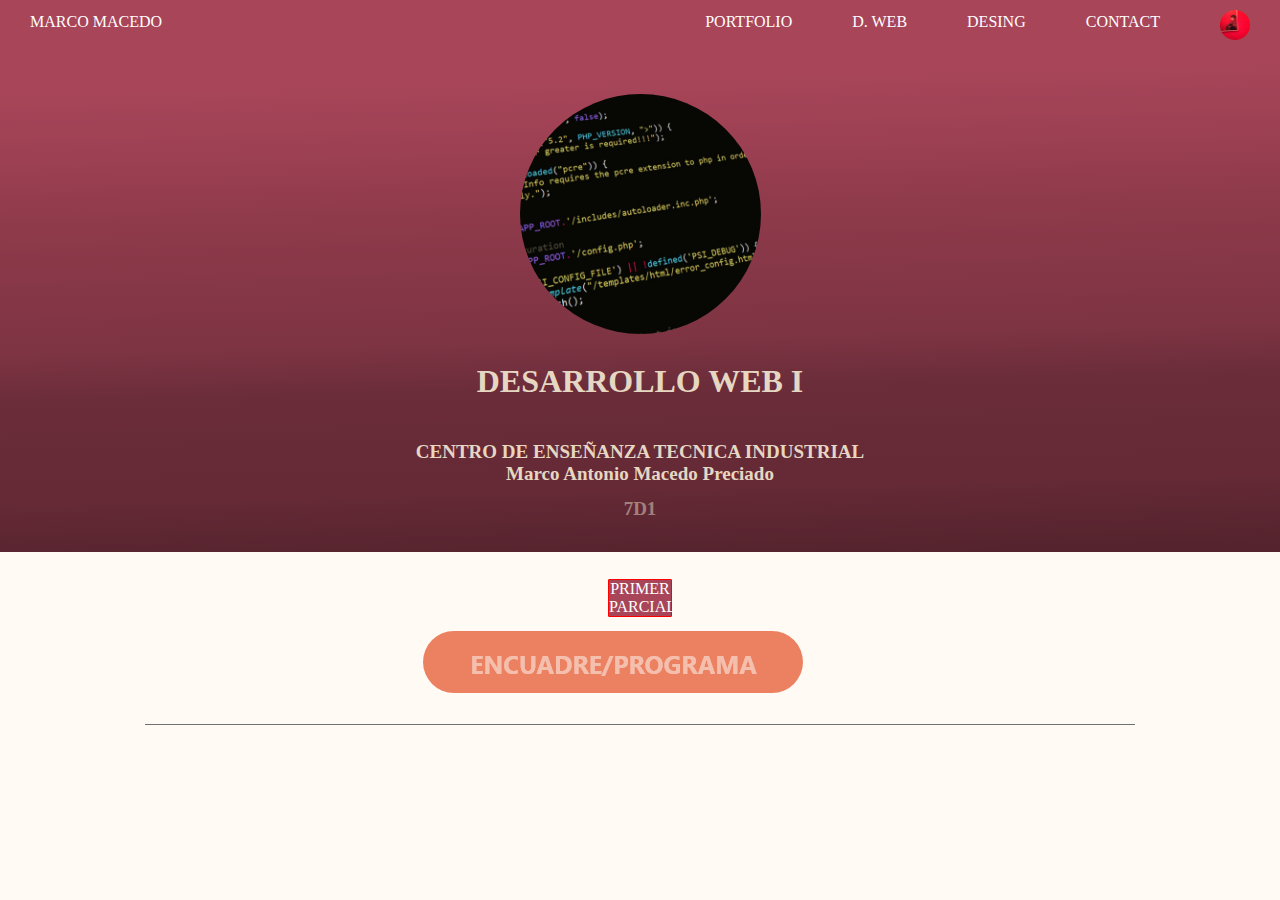
==== parcial_2.html @ 0c16402a "Version de botones" ====
<!DOCTYPE html>

<html lang="en">
	<head>
		<meta charset="utf-8">
		<title>Parcial 2</title>
		<link rel="stylesheet" href="dw_styles.css">
		<link rel="stylesheet" href="parcial_2_styles.css">
	</head>
	<body>
		<header class="header">
        <nav>
          <ol>
            <li class="li_name">
              <a href="index.html"> MARCO MACEDO </a>
            </li>
            <div class="header_right">

            <li>
              <a href="index.html"> PORTFOLIO </a>
            </li>
            <li>
              <a href="d_web.html"> D. WEB </a>
            </li>
            <li>
              <a> DESING </a>
            </li>
            <li>
              <a> CONTACT </a>
            <li>
              <figure>
                <img src="resources/me.png" alt="imagen" class="me_small">
               </figure>
            </li>
            </div>
          </ol>
        </nav>
    	</header>
	</body>
	<hero>
      <div class="hero_top">
        <figure class="img_page">
          <img src="resources/web.png" alt="Code image">
        </figure>
        <h1>Desarrollo web i</h1>
        <h2>Centro de Enseñanza Tecnica Industrial</h2>
        <h3>Marco Antonio Macedo Preciado </h3>
        <h4>7D1</h4>
      </div>
    </hero>
    <nav class="sections">
      <div class="boton_section">

      <div class="partial_section">
      <!--
      <a href="d_web.html" class="boton1"><img src="resources/p1.png" alt="Primer parcial"></a>
      <a href="#" class="boton2"><img src="resources/p2.png" alt="Segundo parcial"></a>
      <a href="#" class="boton3"><img src="resources/p3.png" alt="Tercer parcial"></a>
	  -->
	  <a href="d_web.html" class="boton1">Primer parcial</a>

      </div>
      <div class="program">
          <a href="articles/programa.html" class="boton3"><img src="resources/encuadre.png" alt="Encuadre/Progama"></a>
      </div>
      </div>
    </nav>

</html>
---- dw_styles.css ----
figure{
  margin-block-start: 0px;
margin-block-end: 0px;
margin-inline-start: 0px;
margin-inline-end: 0px;
}
h1,h2,h3,h4,h5,h6 {
  margin-block-start: 0;
    margin-block-end: 0;
    margin-inline-start: 0px;
    margin-inline-end: 0px;
    font-weight: normal;
}
a{
color:inherit;
text-decoration: none;
text-decoration-line: none;
text-decoration-style: initial;
text-decoration-color: initial;

}
body{
  margin: 0px 0px;
  background-color: #FFFAF3;
}
.header{
  background-color: #A84559;
  height: 50px;
}
.header_right{
    display: flex;
    align-items: center;
}
.header_right ol,li{
  justify-content:space-between;
}
.header ol{
  color: white;
  display: flex;
  margin-inline-start: 0;
  margin-inline-end: 0;
  margin-block-start: 0px;
  margin-block-end: 0;
  padding: 0;
  justify-content:space-between;
  align-items: center;
}
.header a{
  color: white;
    cursor: pointer;
    text-decoration: none;
    text-decoration-line: none;
    text-decoration-style: initial;
    text-decoration-color: initial;
}
.header li {
  margin: 0px 30px;
}
.header li, ol{
  list-style: none;
}
.header figure{
  margin-inline-start: 0;
  margin-inline-end: 0;
  margin-block-start: 0px;
  margin-block-end: 0;
}
.li_name{
  margin: 0px 0px 0px 20px;
}
.me_small{
  height: 30px;
  width: 30px;
  margin-top: 10px;
}
.hero_top{
  background-image: url(resources/red_hero_back.png);
  background-repeat: no-repeat;
  background-size: cover;
  color: #E6D7C2;
  display: flex;
  flex-direction: column;
  align-items: center;
  height: 502px;
}
.hero_top h1{
  text-transform: uppercase;
  font-weight: bold;
  font-size: 32px;
  margin-bottom: 41px;
}
.hero_top h2{
  text-transform: uppercase;
  font-weight: bold;
  font-size: 19px;
  /* margin-bottom: 20px; */
}
.hero_top h3{
  font-weight: bold;
  font-size: 19px;
  margin-bottom: 13px;
}
.hero_top h4{
  font-weight: bold;
  font-size: 19px;
  opacity: 0.5;
  margin-bottom: 45px;
}
.img_page{
  margin: 44px 0px 25px 0px;
}
.sections{
  display: flex;
justify-content: center;
}
.boton_section{
  margin-left: 141px;
  margin-right: 141px;
  border-bottom-style: solid;
  border-bottom-color: #707070;
  border-bottom-width: 1px;
      width: 990px;
}
.partial_section{
  display: flex;
  align-items: center;
 justify-content: center;
 margin-top: 27px;
}
.program {
  display: flex;
  align-items: center;
  justify-content: center;
  margin-top: 13.5px;
  margin-bottom: 27px;
}

.boton2, .boton3{
  margin-left: -54px;
}
.partial_section boton4{

}
.works_section{
  margin-left: 112px;
  margin-right: 67px;
}
.card{
  background-color: #E4E4E4;
  /* height: 284px; */
  margin-top: 35px;
  display: flex;
  align-items: center;
  border-radius: 37px;
}
.card h2{
  color:#616161;
  font-size: 39px;
  font-weight: bold;
}
.date{
  color: #616161;
  font-size: 19px;
  font-weight: regular;
  opacity: .65;
}
.card p{
  font-size: 19px;
  color:#616161;
  font-weight: regular;
}
div.post_image {
    height: 254.37px;
    width: 556.6px;
    background-repeat: no-repeat;
    background-position: 50%;
    border-radius: 37px;
    background-size: 100% auto;
      margin-left: 18px;

}
.card_left{
  margin-left: 36px;
}
---- parcial_2_styles.css ----
.boton1{
	border: 1px solid red;
	background: rgba(168,69,89,1);
	color: white;
	text-transform: uppercase;
	border-radius: 1px;
	width: 62px; 
	height: auto;
	text-align: center;
	

}
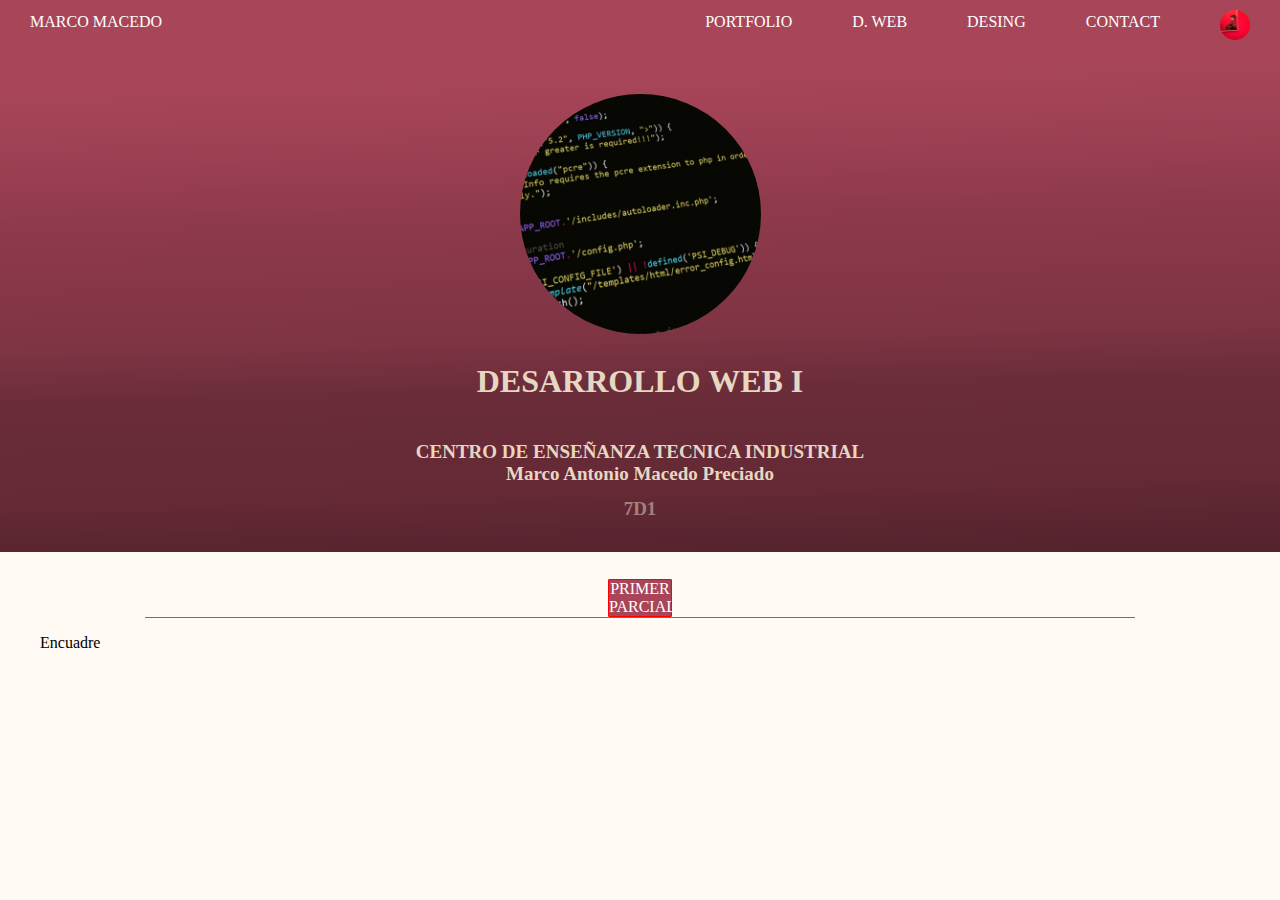
==== commit b0cfaa82: "articulo añadido" ====
--- a/parcial_2.html
+++ b/parcial_2.html
@@ -60,10 +60,11 @@
 	  <a href="d_web.html" class="boton1">Primer parcial</a>
 
       </div>
-      <div class="program">
-          <a href="articles/programa.html" class="boton3"><img src="resources/encuadre.png" alt="Encuadre/Progama"></a>
-      </div>
-      </div>
     </nav>
+		<section>
+		<ol>
+			<li><a href="articles/p2_css.html">Encuadre</a></li>
+		</ol>
+		</section>
 
-</html>+</html>
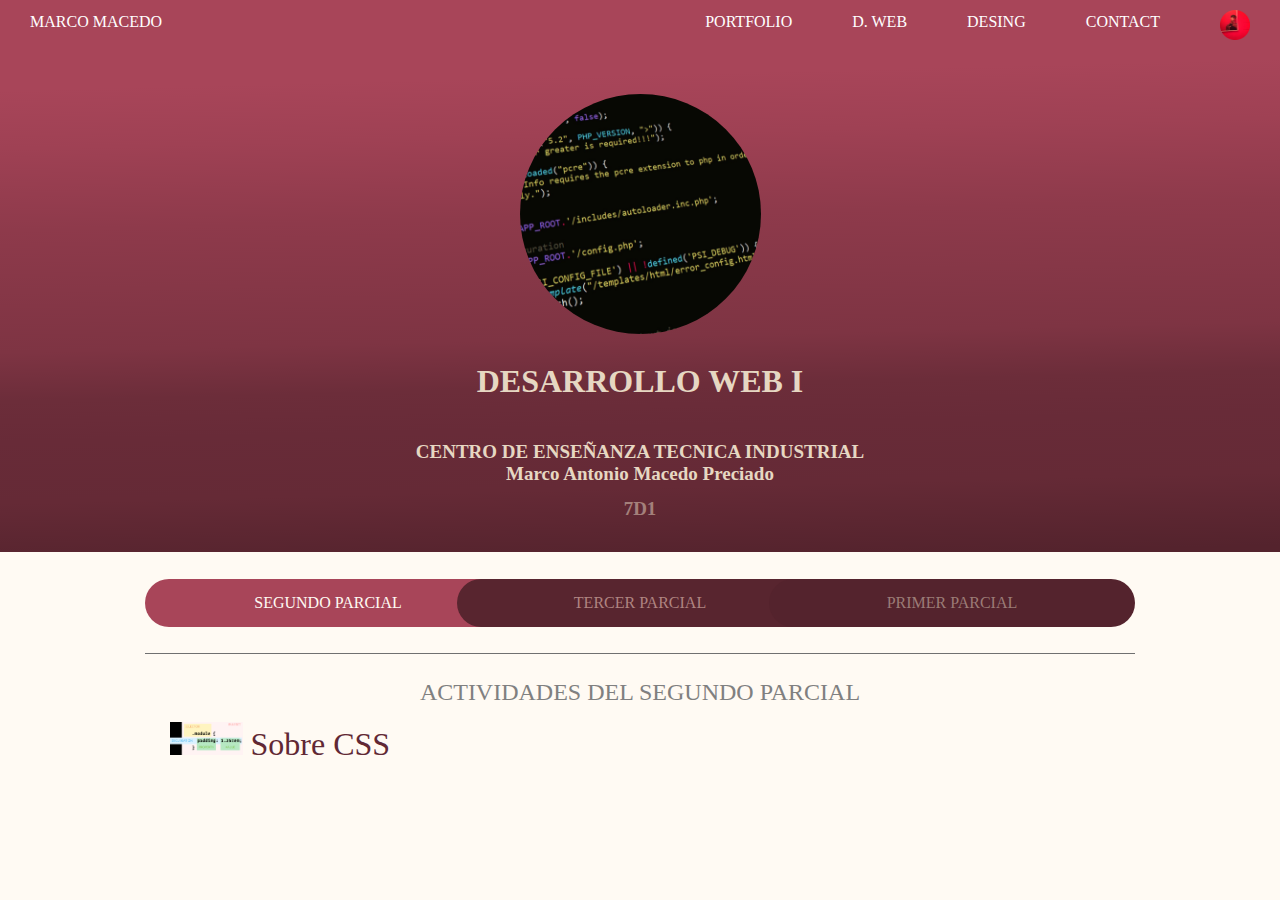
==== commit e7e84fe9: "Modificando botones y secciones de p2" ====
--- a/parcial_2.html
+++ b/parcial_2.html
@@ -52,19 +52,26 @@
       <div class="boton_section">
 
       <div class="partial_section">
-      <!--
-      <a href="d_web.html" class="boton1"><img src="resources/p1.png" alt="Primer parcial"></a>
-      <a href="#" class="boton2"><img src="resources/p2.png" alt="Segundo parcial"></a>
-      <a href="#" class="boton3"><img src="resources/p3.png" alt="Tercer parcial"></a>
-	  -->
-	  <a href="d_web.html" class="boton1">Primer parcial</a>
+
+
+	  <a href="d_web.html" class="boton1">Segundo Parcial</a>
+		<a href="#" class="boton2">Tercer Parcial</a>
+		<a href="#" class="boton3">Primer parcial</a>
 
       </div>
     </nav>
+
+
+	<div class="Actividades_parcial">
+		<h2>Actividades del segundo parcial</h2>
 		<section>
 		<ol>
-			<li><a href="articles/p2_css.html">Encuadre</a></li>
+			<li>
+				<img src="articles/img/p2_css.png" alt="Imagen de css">
+				<a href="articles/p2_css.html"class="a_1">
+				Sobre CSS</a>
+			</li>
 		</ol>
 		</section>
-
+	</div>
 </html>
--- a/parcial_2_styles.css
+++ b/parcial_2_styles.css
@@ -1,12 +1,58 @@
+.boton_section{
+
+	padding-bottom: 2%;
+}
+
 .boton1{
-	border: 1px solid red;
-	background: rgba(168,69,89,1);
-	color: white;
+
+    background: rgba(168,69,89,1);
+    color: #FFFAF3;
+    text-transform: uppercase;
+    border-radius: 3em;
+    width: 39%;
+    height: 3em;
+    text-align: center;
+    padding-top: 1.5%;
+    box-sizing: border-box;
+}
+.boton2{
+    background: rgba(88,37,47,1);
+    color: #AF8481;
+    text-transform: uppercase;
+    border-radius: 3em;
+    width: 39%;
+    height: 3em;
+    text-align: center;
+    padding-top: 1.5%;
+    box-sizing: border-box;
+}
+.boton3{
+	background: rgba(84,35,45,1);
+	color: #9B7B76;
 	text-transform: uppercase;
-	border-radius: 1px;
-	width: 62px; 
-	height: auto;
+	border-radius: 3em;
+	width: 39%;
+	height: 3em;
 	text-align: center;
-	
+	padding-top: 1.5%;
+	box-sizing: border-box;
+}
+.Actividades_parcial li{
+	font-size: 2em;
+	text-align: center;
+	color:#612834;
+}
 
-}+.Actividades_parcial h2{
+	margin-top: 2%;
+	text-align: center;
+	text-transform: uppercase;
+	color:gray;
+}
+.Actividades_parcial img{
+	width: 15%;
+}
+.Actividades_parcial ol{
+	display: flex;
+
+}
